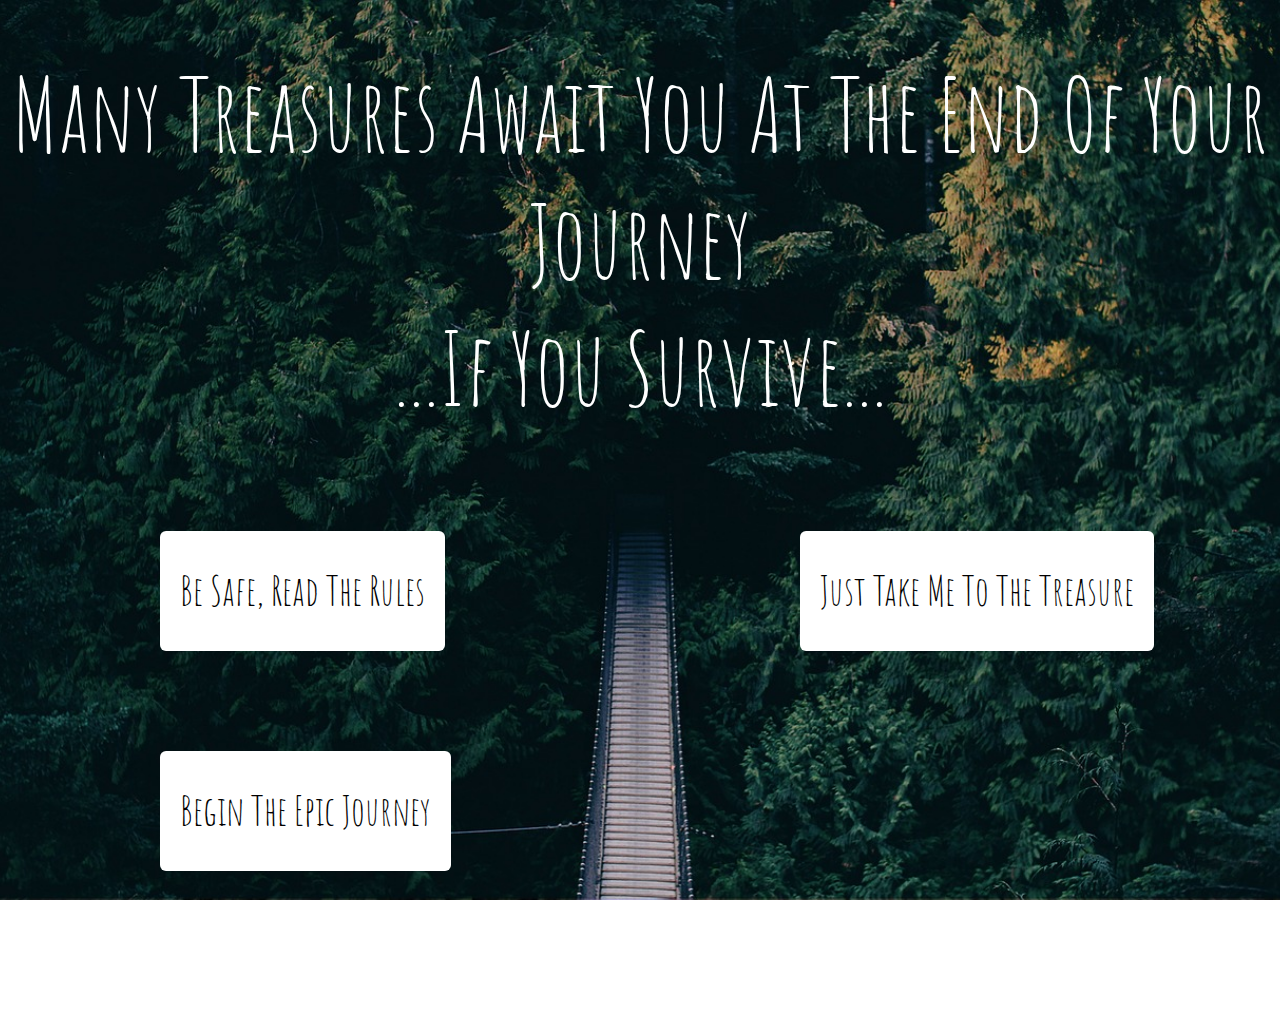
==== index.html @ e658380c "added files" ====
<html>
<head>
	<link rel="stylesheet" href="homepage.css" type="text/css">
	<link href='https://fonts.googleapis.com/css?family=Amatic+SC:700' rel='stylesheet' type='text/css'>
</head>
<body>
	<div class="title">
		Many Treasures Await You At The End Of Your Journey
		<br>
		...If You Survive...
	</div>
	<div class="left">
        
	<div class="button_box">
	<div class="button">
		Be Safe, Read The Rules
	</div>
	</div>
	<div class="button_box">
	<a href="game.html">
	<div class="button">
		Begin The Epic Journey
	</div>
	</a>
	</div>
	</div>
	<div class="right">
	<div class="button_box">
	<a href="empty.html">
	<div class="button">
		Just Take Me To The Treasure
	</div>
	</a>
	</div>
	</div>
</body>
</html>
---- homepage.css ----
html{
  padding: 0;
  margin: 0;
  background: url(back.jpg) no-repeat center center fixed; 
  -webkit-background-size: cover;
  -moz-background-size: cover;
  -o-background-size: cover;
  background-size: cover;
}

body{
	padding: 0;
  margin: 0;
}

.title{
	color: white;
	font-size: 100px;
	font-family: Amatic SC;
	width: 100%;
	text-align: center;
	margin-top: 50px;
	float: left;
}

.left{
	width: 50%;
	float: left;
	height: 600px;
}
.right{
	width: 50%;
	float: left;
	height: 600px;
}

.button_box{
	width:100%;
	float: left;
}

.button{
	background-color: white;
	border-radius: 6px;
	height: 80px;
	line-height: 80px;
	color: black;
	font-family: Amatic SC;
	font-size: 40px;
	padding: 20px;
	margin-top: 100px;
	margin-left: 25%;
	display:inline-block;
	-webkit-transition: background-color, font-size .4s;
    transition: background-color, font-size .4s;
}

.button:hover{
	background-color: orange;
	font-size: 45px;
}
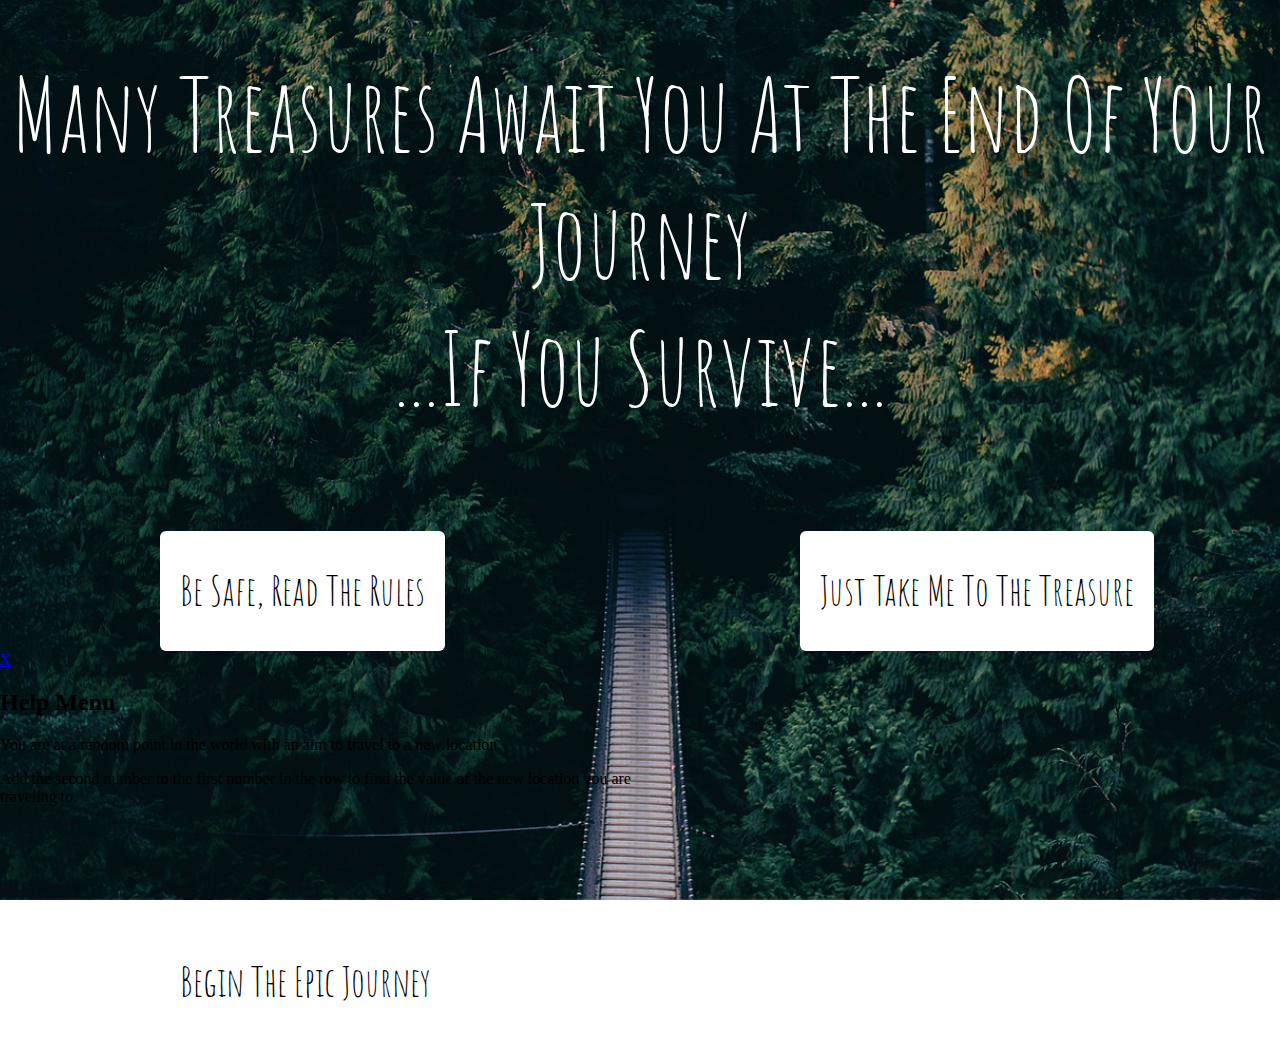
==== commit d387b4f2: "Create help menu popup - homepage" ====
--- a/index.html
+++ b/index.html
@@ -12,9 +12,17 @@
 	<div class="left">
         
 	<div class="button_box">
-	<div class="button">
-		Be Safe, Read The Rules
-	</div>
+		<a href="#openModal">
+			<div class="button">
+				Be Safe, Read The Rules
+			</div>
+			<div>
+		          <a href="#close" title="Close" class="close">X</a>
+		          <h2>Help Menu</h2>
+		          <p>You are at a random point in the world with an aim to travel to a new location.</p>
+		          <p>Add the second number to the first number in the row to find the value of the new location you are traveling to.</p>
+                	</div>
+		</a>
 	</div>
 	<div class="button_box">
 	<a href="game.html">
@@ -34,4 +42,4 @@
 	</div>
 	</div>
 </body>
-</html>+</html>
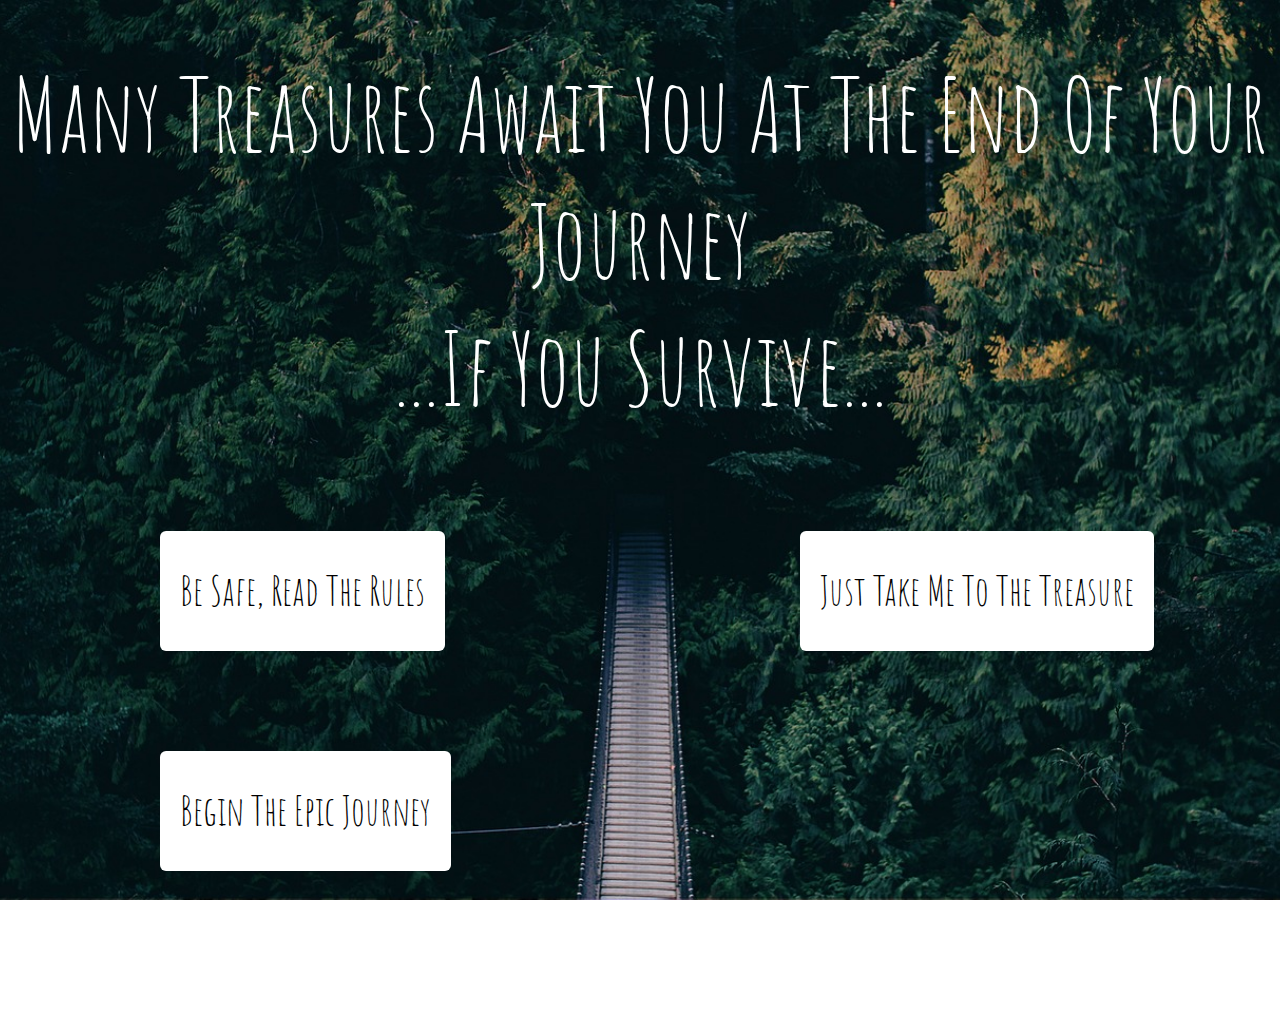
==== commit 3e23b9ae: "bug fix - homepage" ====
--- a/index.html
+++ b/index.html
@@ -16,11 +16,13 @@
 			<div class="button">
 				Be Safe, Read The Rules
 			</div>
-			<div>
-		          <a href="#close" title="Close" class="close">X</a>
-		          <h2>Help Menu</h2>
-		          <p>You are at a random point in the world with an aim to travel to a new location.</p>
-		          <p>Add the second number to the first number in the row to find the value of the new location you are traveling to.</p>
+			            <div id="openModal" class="modalDialog">
+				<div>
+			          <a href="#close" title="Close" class="close">X</a>
+			          <h2>Help Menu</h2>
+		        	  <p>You are at a random point in the world with an aim to travel to a new location.</p>
+		        	 <p>Add the second number to the first number in the row to find the value of the new location you are traveling to.</p>
+                		</div>
                 	</div>
 		</a>
 	</div>
--- a/homepage.css
+++ b/homepage.css
@@ -58,4 +58,60 @@
 .button:hover{
 	background-color: orange;
 	font-size: 45px;
-}+}
+
+
+            .modalDialog {
+                position: fixed;
+                font-family: Arial, Helvetica, sans-serif;
+                top: 0;
+                right: 0;
+                bottom: 0;
+                left: 0;
+                background: rgba(0,0,0,0.8);
+                z-index: 99999;
+                opacity:0;
+                -webkit-transition: opacity 400ms ease-in;
+                -moz-transition: opacity 400ms ease-in;
+                transition: opacity 400ms ease-in;
+                pointer-events: none;
+            }
+
+            .modalDialog:target {
+                opacity:1;
+                pointer-events: auto;
+            }
+
+            .modalDialog > div {
+                width: 400px;
+                position: relative;
+                margin: 10% auto;
+                padding: 5px 20px 13px 20px;
+                border-radius: 10px;
+                background: #fff;
+                background: -moz-linear-gradient(#fff, #999);
+                background: -webkit-linear-gradient(#fff, #999);
+                background: -o-linear-gradient(#fff, #999);
+            }
+
+            .close {
+                background: #606061;
+                color: #FFFFFF;
+                line-height: 25px;
+                position: absolute;
+                right: -12px;
+                text-align: center;
+                top: -10px;
+                width: 24px;
+                text-decoration: none;
+                font-weight: bold;
+                -webkit-border-radius: 12px;
+                -moz-border-radius: 12px;
+                border-radius: 12px;
+                -moz-box-shadow: 1px 1px 3px #000;
+                -webkit-box-shadow: 1px 1px 3px #000;
+                box-shadow: 1px 1px 3px #000;
+            }
+
+            .close:hover { background: #00d9ff; }
+	
